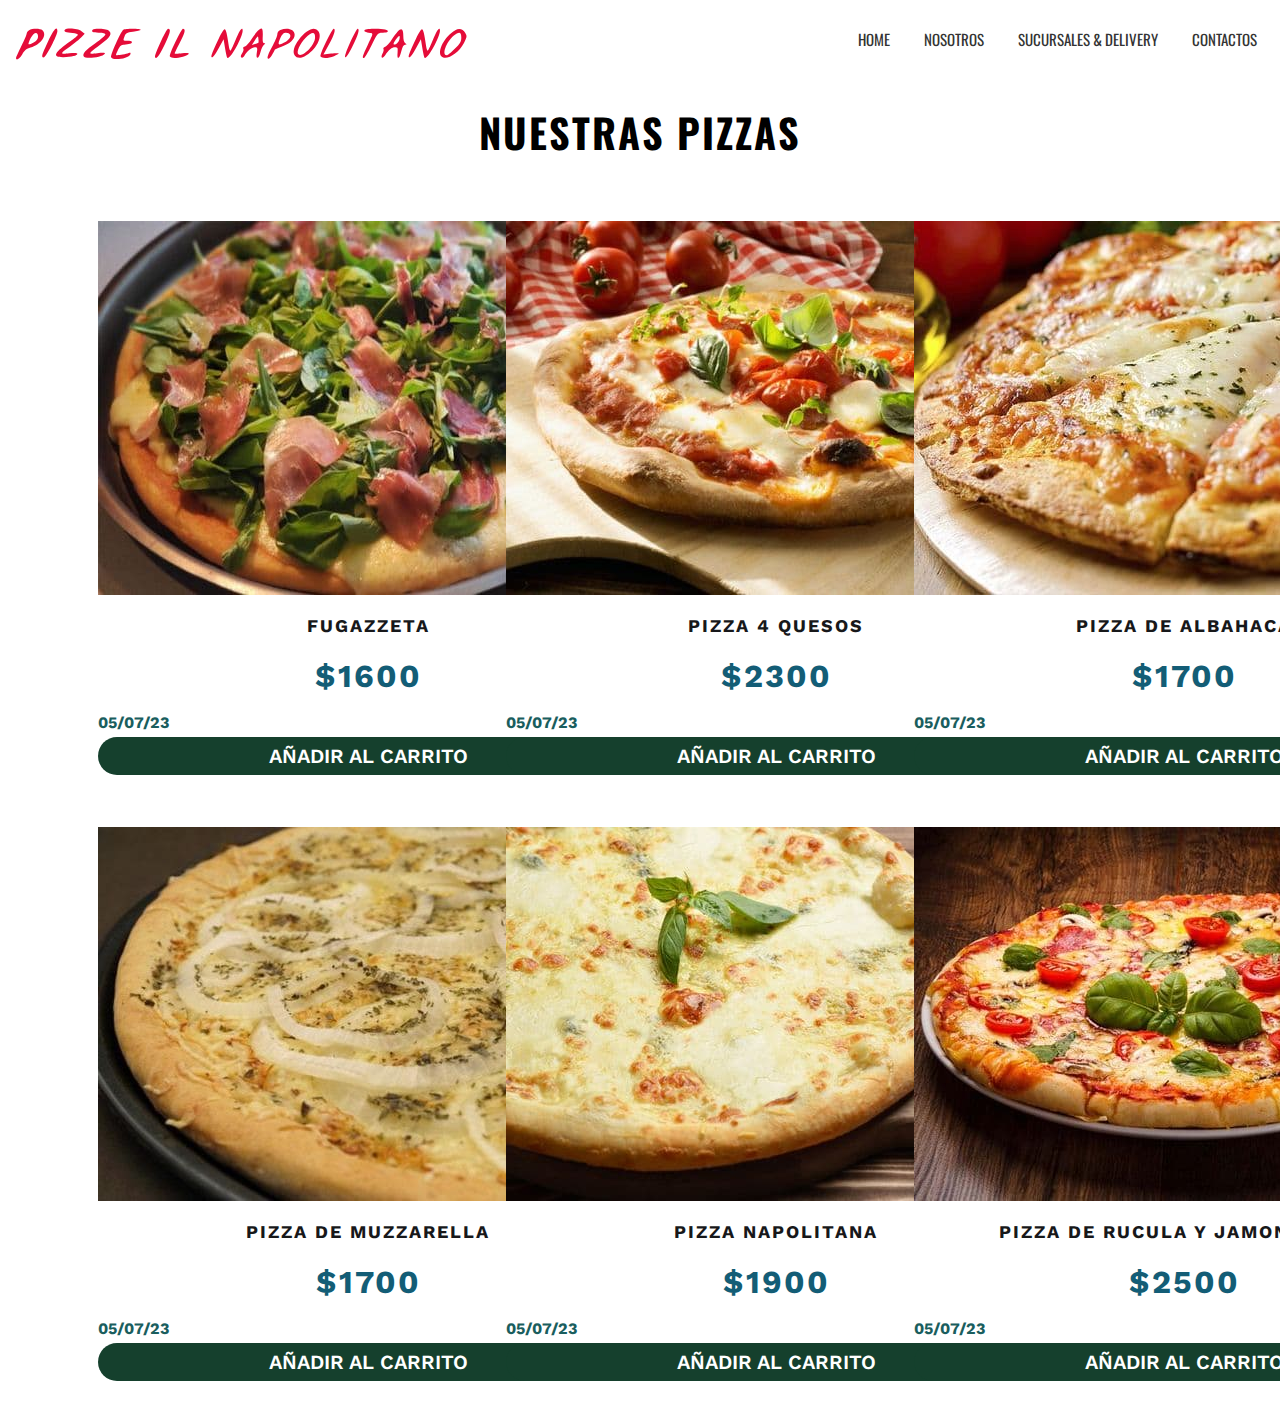
==== index.html @ 26c84a27 "pizzeria css en box" ====
<!DOCTYPE html>
<html lang="en">
<head>
    <meta charset="UTF-8">
    <meta http-equiv="X-UA-Compatible" content="IE=edge">
    <meta name="viewport" content="width=device-width, initial-scale=1.0">
    <title>PIZZERIA IL NAPOLITANO</title>
    <link rel="stylesheet" href="css/style.css">

    <link rel="preconnect" href="https://fonts.googleapis.com">
<link rel="preconnect" href="https://fonts.gstatic.com" crossorigin>
<link href="https://fonts.googleapis.com/css2?family=Oswald:wght@200&display=swap" rel="stylesheet">
<link rel="preconnect" href="https://fonts.googleapis.com">
<link rel="preconnect" href="https://fonts.gstatic.com" crossorigin>
<link href="https://fonts.googleapis.com/css2?family=Work+Sans:wght@100&display=swap" rel="stylesheet">

</head>
<body>
    <header>
        <div id="header-container">
            <!-- <h1><span id="PIZZERIA">PIZZERIA</span> 
                <span id="IL">IL</span> 
                <span id="NAPOLITANO">NAPOLITANO</span>
            </h1>-->
            <svg width="348pt" height="44pt" version="1.0" viewBox="0 0 348 44" xmlns="http://www.w3.org/2000/svg">
                <g transform="translate(0 44) scale(.1 -.1)" fill="#e50c39">
                <path d="m158 289c-10-5-18-17-18-25s-18-50-40-94-40-84-40-90c0-23 26-7 47 28 16 29 32 41 62 50 80 25 127 92 89 130-15 15-76 15-100 1zm67-49c0-17-10-30-33-43-18-11-35-17-38-14s4 24 16 47c24 46 55 52 55 10z"/>
                <path d="m300 203c-49-106-51-114-33-120 14-5 103 166 103 197 0 45-28 14-70-77z"/>
                <path d="m425 290c-8-13 8-18 60-22 22-2 40-7 39-13 0-5-25-27-54-48-126-88-142-122-55-121 62 0 105 11 105 25 0 8-19 9-61 5-72-9-71-2 9 53 31 21 68 51 82 66l25 27-24 19c-25 21-115 27-126 9z"/>
                <path d="m637 293c-17-16-3-23 43-23 35 0 50-4 50-13 0-7-34-37-75-66-75-52-96-76-88-98 9-24 142-8 159 19 5 8-11 9-57 4-74-9-74-8 29 69 71 53 86 80 56 102-18 13-105 18-117 6z"/>
                <path d="m865 292c-20-14-98-190-92-206 11-29 134-10 145 23 3 10 0 12-13 8-26-11-95-20-95-14 0 4 8 22 17 42 13 27 23 35 44 35 15 0 34 3 43 6 28 11 17 24-18 24-34 0-34 0-23 30 10 26 17 30 64 36 29 3 56 10 59 15 6 11-117 12-131 1z"/>
                <path d="m1160 233c-47-101-63-143-56-150 12-12 33 19 75 106 39 82 45 111 21 111-4 0-22-30-40-67z"/>
                <path d="m1256 201c-27-54-46-103-42-110 9-14 49-14 98-1 62 18 58 33-6 25-31-4-56-4-56-1 0 4 18 42 41 86 37 70 43 100 21 100-5 0-30-44-56-99z"/>
                <path d="m1581 227c-56-120-61-136-51-142 5-3 27 26 48 65l39 71 11-67c6-36 14-69 17-73 19-18 115 153 115 205 0 34-23 5-51-66-17-41-34-79-39-84s-11 13-15 40c-12 86-20 117-30 120-6 2-25-29-44-69z"/>
                <path d="m1872 282c-9-9-30-38-47-64-16-26-38-49-48-52-11-3-16-9-12-16 4-6 0-22-9-35-11-17-13-26-5-31 7-4 16 2 22 12 19 34 56 64 78 64 20 0 21-4 15-41-9-56 15-48 29 10 6 23 17 46 25 51 11 7 12 10 2 10-9 0-13 12-12 38 4 78-3 89-38 54zm6-87c-2-1-13-6-26-10l-23-7 23 36c23 35 23 35 26 10 2-14 2-27 0-29z"/>
                <path d="m2043 290c-15-6-23-18-23-32 0-13-18-56-41-97-26-48-37-77-30-84 6-6 17 2 30 24 12 19 21 36 21 39s23 14 51 24c62 21 99 56 99 90 0 40-53 58-107 36zm73-35c8-19-11-42-48-61-42-22-47-15-26 34 15 33 24 42 44 42 13 0 27-7 30-15z"/>
                <path d="m2239 276c-38-26-84-89-94-129-14-53 27-82 78-56 87 45 143 152 101 193-22 22-44 20-85-8zm64-44c-2-58-97-152-125-124-17 17 10 77 53 122 48 49 75 50 72 2z"/>
                <path d="m2386 201c-27-54-46-103-42-110 10-15 60-14 101 3 19 8 35 17 35 20 0 2-26 2-57-1l-57-6 42 76c39 71 53 117 34 117-4 0-30-44-56-99z"/>
                <path d="m2567 198c-61-132-47-157 17-29 43 85 56 131 38 131-4 0-29-46-55-102z"/>
                <path d="m2675 290c-7-11 6-17 43-22 22-3 22-4-18-86-42-88-46-102-30-102 6 0 31 43 57 95 47 95 48 95 85 95 42 0 51 14 16 24-37 10-146 7-153-4z"/>
                <path d="m2923 278c-11-13-33-42-48-65s-36-45-46-48c-11-4-16-11-13-17 4-5 1-21-7-34-17-33-1-45 20-14 27 42 50 60 74 60 20 0 22-4 19-40-6-57 14-50 28 10 8 35 17 50 28 50 15 0 15 2 2 10-10 6-15 25-15 56 0 54-13 64-42 32zm12-61c-6-24-32-44-43-33-2 3 6 19 18 36 25 35 34 34 25-3z"/>
                <path d="m3061 227c-56-120-61-136-51-142 5-3 27 26 48 65l39 71 11-67c6-36 14-69 17-73 19-18 115 153 115 205 0 34-23 5-51-66-17-41-34-79-39-84s-11 13-15 40c-12 86-20 117-30 120-6 2-25-29-44-69z"/>
                <path d="m3355 289c-81-46-140-160-103-197 34-34 126 21 168 101 23 44 24 49 10 74-17 31-45 39-75 22zm45-55c0-31-8-45-49-85-26-27-53-49-60-49-40 0-5 98 51 146 42 35 58 31 58-12z"/>
                </g>
                </svg>
                <nav><ul>
                    <li><a href="#">HOME</a></li>
                    <li><a href="nosotros.html">NOSOTROS</a></li>
                    <li><a href="sucursales.html">SUCURSALES & DELIVERY</a></li>
                    <li><a href="contacto.html">CONTACTOS</a></li>
                </ul>
              
              
                
        </div>
    </header>
    <div class="main-content">
        <h2> NUESTRAS PIZZAS </h2>
        <ul class="gallery">  <!-- ul.gallery para hacer el atajo-->
        <li>
            <div class="box">
                <figure>
                    <img src="img/pizza-rucula-y-jamon-crudo.jpg" alt="Rucula y Jamon Crudo">
                    <figcaption>
                        <h3>FUGAZZETA <p>$1600</p></h3>
                        <time>05/07/23</time>
                        <br><button class="button">AÑADIR AL CARRITO</button>
                    </figcaption>
                </figure>
                
            </div>
        </li>    <!--con li*6 es el atajo para crear esa cantidad de listas-->


        <li>
            <div class="box">
                <figure>
                    <img src="img/pizza-napolitana.jpg" alt="Napolitana">
                    <figcaption>
                        <h3>PIZZA 4 QUESOS <p>$2300</p></h3>
                        <time>05/07/23</time>
                        <br><button class="button">AÑADIR AL CARRITO</button>
                    </figcaption>
                </figure>
                
            </div>
        </li>


        <li>
            <div class="box">
                <figure>
                    <img src="img/pizza-muzzarella.jpg" alt="Muzzarella">
                    <figcaption>
                        <h3>PIZZA DE ALBAHACA <p>$1700</p></h3>
                        <time>05/07/23</time>
                        <br><button class="button">AÑADIR AL CARRITO</button>
                    </figcaption>
                </figure>
            </div>
            
        </li>


        <li>
            <div class="box">
                <figure>
                    <img src="img/fugazzeta_cleanup.jpg" alt="Fugazzeta">
                    <figcaption>
                        <h3>PIZZA DE MUZZARELLA <p>$1700</p></h3>
                        <time>05/07/23</time>
                        <br><button class="button">AÑADIR AL CARRITO</button>
                    </figcaption>
                </figure>
            </div>
        </li>


        <li>
            <div class="box">
                <figure>
                    <img src="img/pizza-4-quesos.jpg" alt="4 Quesos">
                    <figcaption>
                        <h3>PIZZA NAPOLITANA <p>$1900</p></h3>
                        <time>05/07/23</time>
                        <br><button class="button">AÑADIR AL CARRITO</button>
                    </figcaption>
                </figure>
            </div>
        </li>


        <li>
            <div class="box">
                <figure>
                    <img src="img/pizza-de-albahaca.jpg" alt="Albahaca">
                    <figcaption>
                        <h3>PIZZA DE RUCULA Y JAMON CRUDO <p>$2500</p></h3>
                        <time>05/07/23</time>
                        <br><button class="button">AÑADIR AL CARRITO</button>
                    </figcaption>
                </figure>
            </div>
        </li>

    </ul>

    </div>
</body>
</html>
---- css/style.css ----
#header-container{
    display: flex;
    flex-direction: row;
    justify-content: space-between;
    align-items: center;
    margin-top: 10px;
    font-family: 'Oswald', sans-serif;
}

nav{ /*para tener el menu de navegacion uno al lado del otro */
    display: flex;
    flex-direction: row;
}

nav ul li{
    list-style: none; /*QUITA LAS VIÑETAS*/
    display: inline; /*colocar menu al lado del otro en columnas*/
}

nav ul li a{
    padding: 15px; /*relleno para espaciar el nav*/
    text-decoration: none;
    color: #333;
    font-size: 15px;
}
nav ul li a:hover{
    background: #e50c39;
    color:#fff;
}

.main-content h2{
    display: flex; /* */
    justify-content: center; 
    font-family:  'Oswald', sans-serif;
    font-size: 2.5rem;
    color: black;
    letter-spacing: 2px;
} 

.gallery{
    font-family: 'Work Sans', sans-serif;
    display:flex;
    justify-content: center;
    flex-wrap: wrap;
}

.gallery li{
    display: flex;
    list-style: none;
    width: calc(100%/3);
    padding: 10px;
    box-sizing: border-box;
}

.gallery li box{
    border: 2px solid #e1e8ee;
    padding: 6px 6px 30px 6px;
}

.gallery li box img{
    width: 100%;
    max-width: 100%;
    height: auto;
    margin-bottom: 6px;
    justify-content: center;
}

.gallery li .box h3{
    margin-bottom: 6px;
    text-align: center;
    font-size: 1.125rem;
    font-weight: bold;
    line-height: 100%;
    text-transform: uppercase;
    color: #17181a;
    letter-spacing: 2px;
    height: 10vh;

}

.gallery li .box p{
    text-align: center;
    font-size: 2rem;
    font-weight: bold;
    color: #135d76;
}

.gallery li .box time{
    justify-content: center;
    font-size: 1rem;
    font-weight: bold;
    color: #1a5e5e;
}

.gallery li .box .button{
    margin-top: 5px;
    width: 100%;
    padding: 7px;
    border: none;
    background: #15402d;
    border-radius: 20px;
    cursor: pointer;
    font-size: 1.25rem;
    font-weight: 600;
    color: #fff;
    font-family: 'Work Sans', sans-serif;
}


/*h1 #PIZZERIA {
    color: black;
}
h1 #IL {
    color: red;
}
h1 #NAPOLITANO {
    color: #089000;
}*/
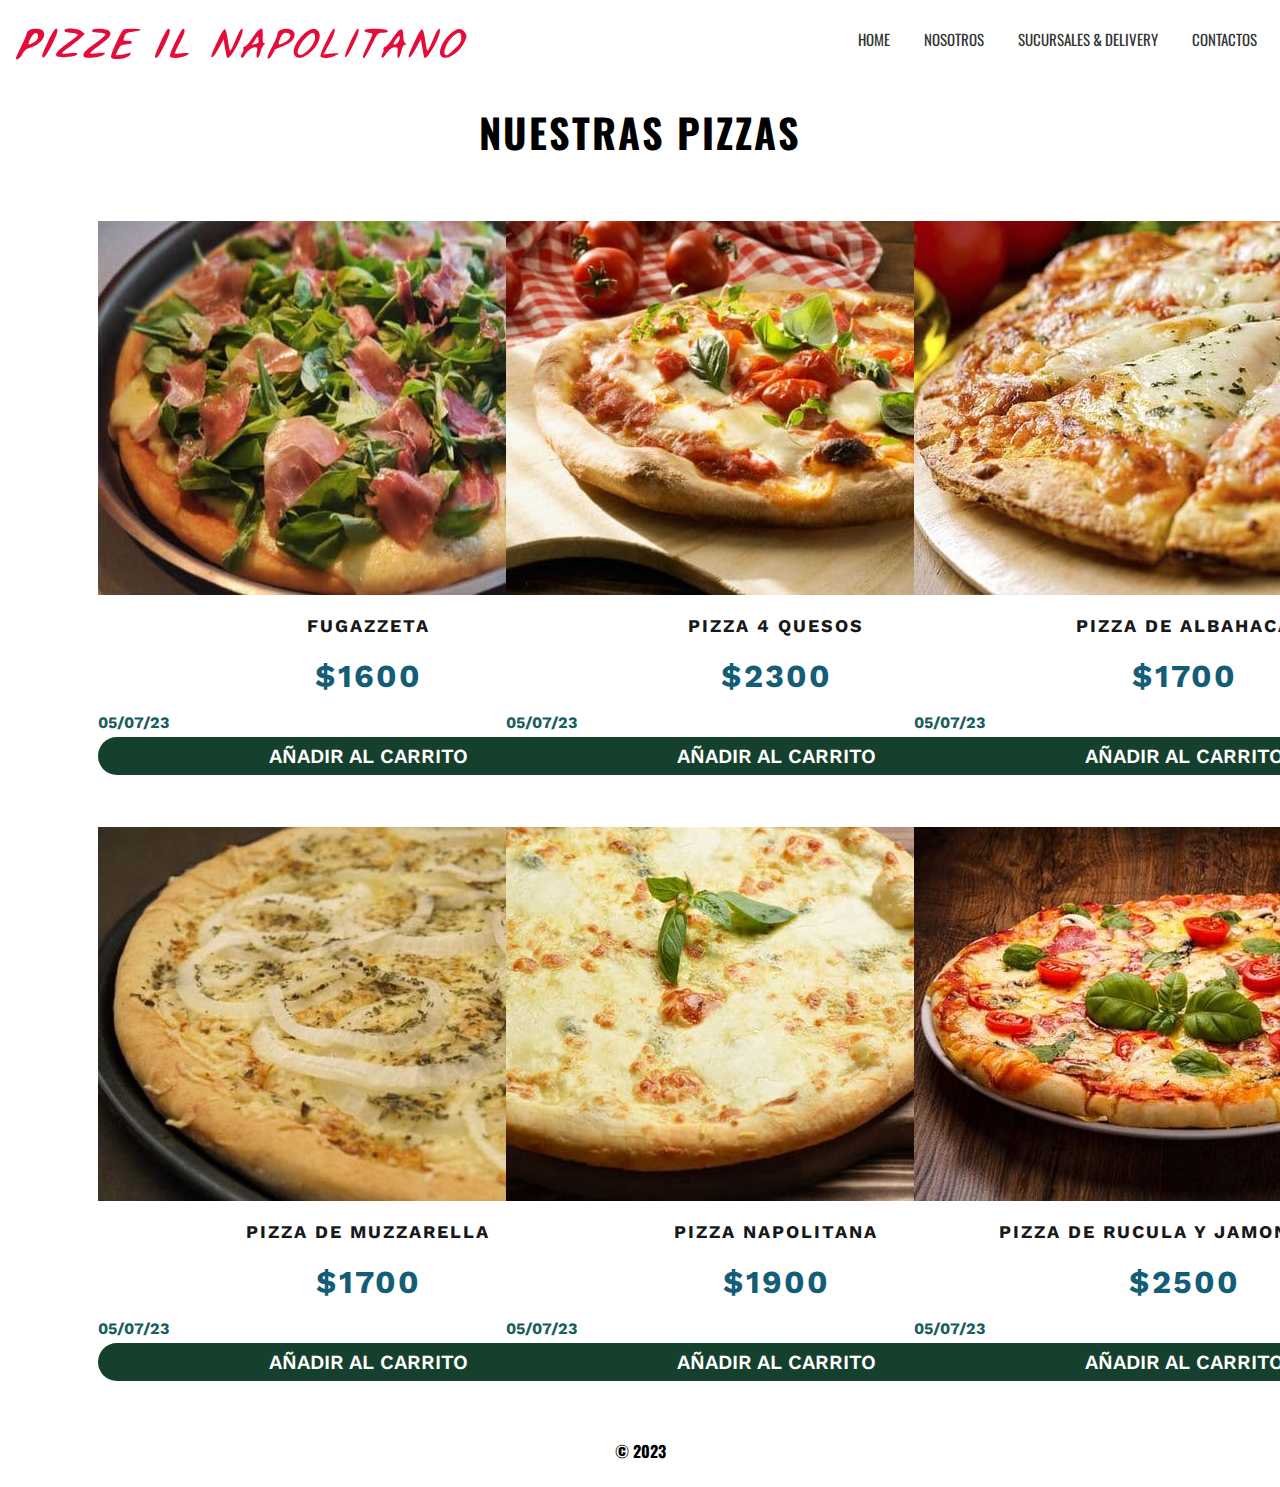
==== commit 3ac507f4: "pizzeria css en box" ====
--- a/index.html
+++ b/index.html
@@ -146,5 +146,8 @@
     </ul>
 
     </div>
+    <footer class="footer">
+        <p> &COPY; 2023 </p>  
+    </footer>
 </body>
 </html>--- a/css/style.css
+++ b/css/style.css
@@ -36,6 +36,14 @@
     color: black;
     letter-spacing: 2px;
 } 
+.footer {
+    display: flex;
+    justify-content: center;
+    color: #000;
+    font-size: 1rem;
+    font-family: 'Oswald', sans-serif;;
+    font-weight: bold;
+}
 
 .gallery{
     font-family: 'Work Sans', sans-serif;
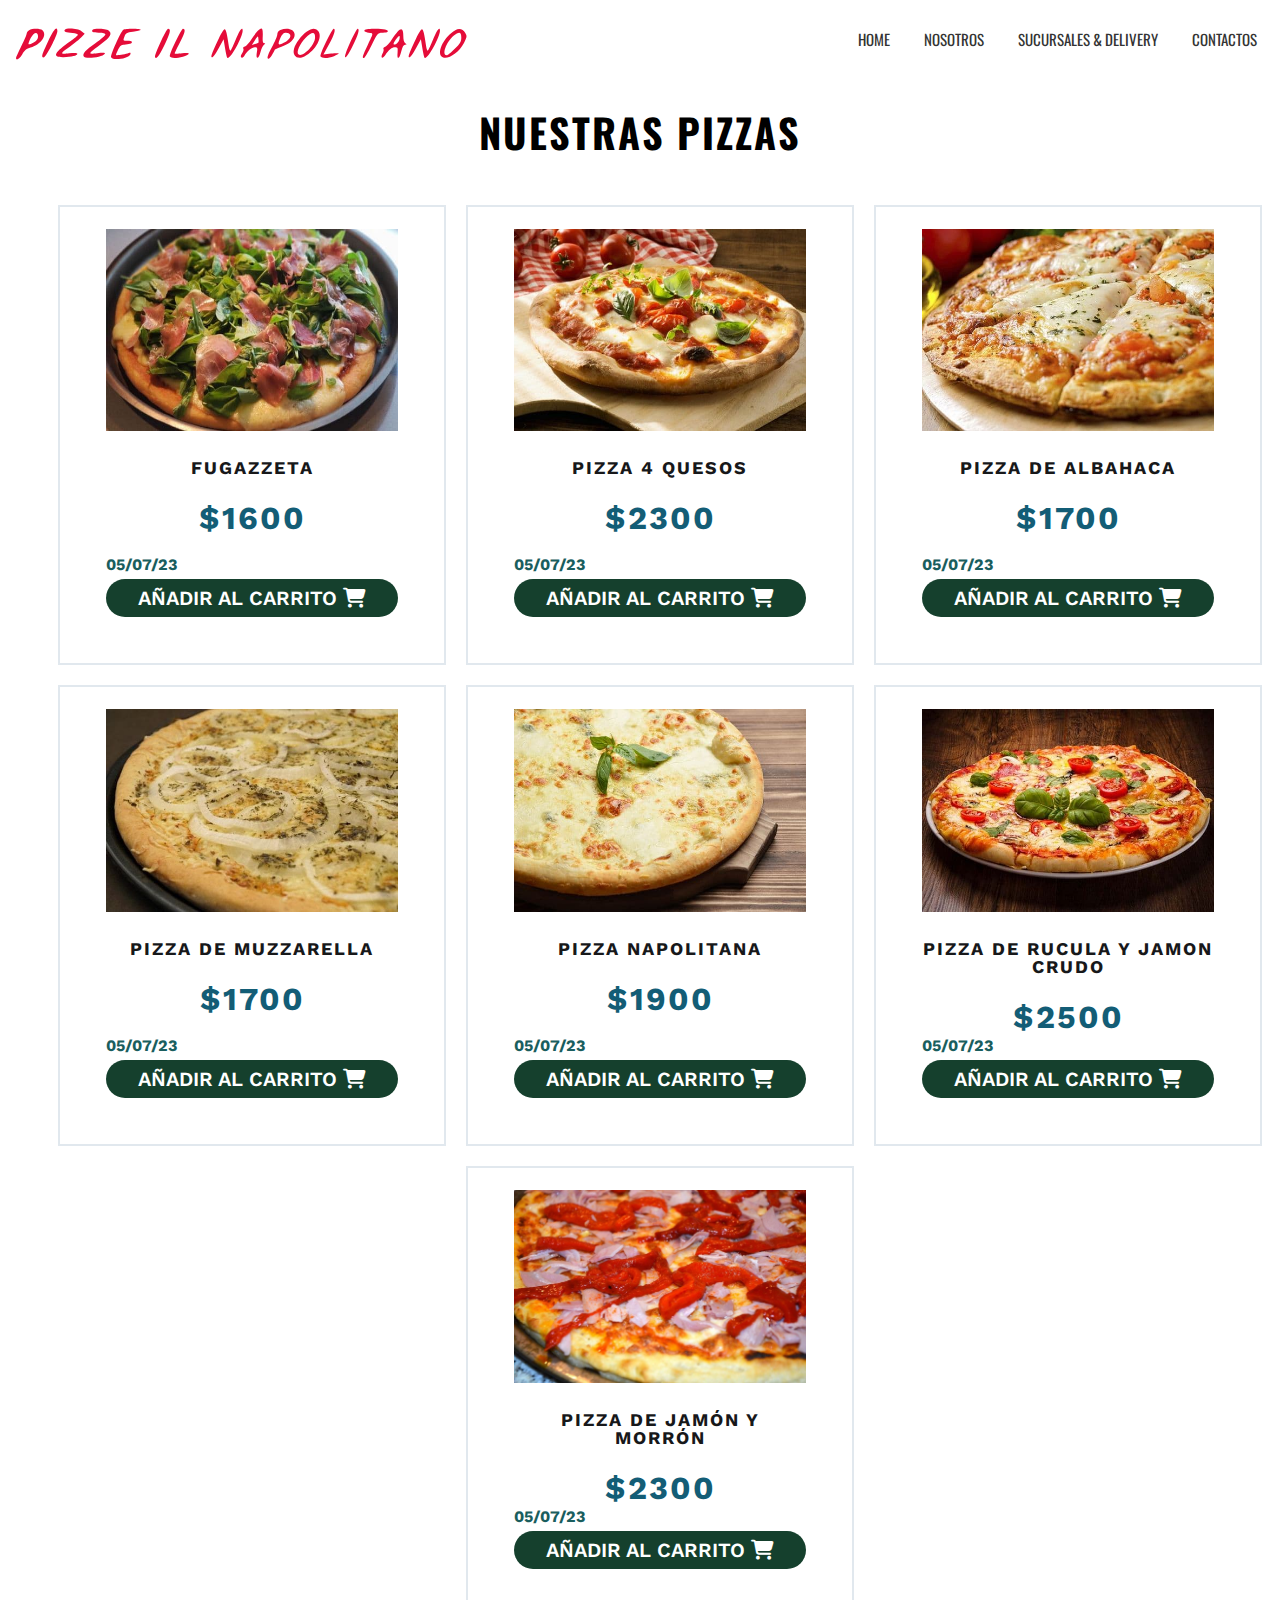
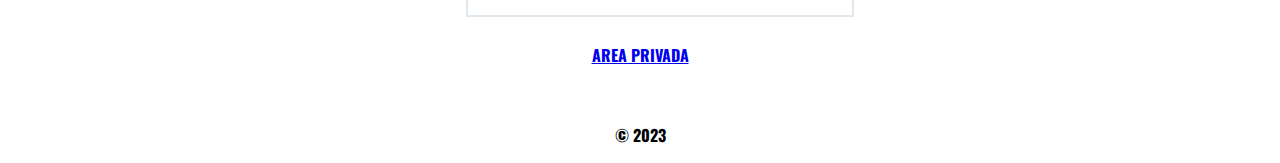
==== commit cef9d547: "LOGIN PIZZA" ====
--- a/index.html
+++ b/index.html
@@ -5,6 +5,11 @@
     <meta http-equiv="X-UA-Compatible" content="IE=edge">
     <meta name="viewport" content="width=device-width, initial-scale=1.0">
     <title>PIZZERIA IL NAPOLITANO</title>
+
+    <link href="css/fontawesome.css" rel="stylesheet">
+  <link href="css/brands.css" rel="stylesheet">
+  <link href="css/solid.css" rel="stylesheet">
+  
     <link rel="stylesheet" href="css/style.css">
 
     <link rel="preconnect" href="https://fonts.googleapis.com">
@@ -64,7 +69,7 @@
                     <figcaption>
                         <h3>FUGAZZETA <p>$1600</p></h3>
                         <time>05/07/23</time>
-                        <br><button class="button">AÑADIR AL CARRITO</button>
+                        <br><button value=1 class="button">AÑADIR AL CARRITO <i class="fa-solid fa-cart-shopping"></i></button>
                     </figcaption>
                 </figure>
                 
@@ -79,7 +84,7 @@
                     <figcaption>
                         <h3>PIZZA 4 QUESOS <p>$2300</p></h3>
                         <time>05/07/23</time>
-                        <br><button class="button">AÑADIR AL CARRITO</button>
+                        <br><button value=2 class="button">AÑADIR AL CARRITO <i class="fa-solid fa-cart-shopping"></i></button>
                     </figcaption>
                 </figure>
                 
@@ -94,7 +99,7 @@
                     <figcaption>
                         <h3>PIZZA DE ALBAHACA <p>$1700</p></h3>
                         <time>05/07/23</time>
-                        <br><button class="button">AÑADIR AL CARRITO</button>
+                        <br><button value=3 class="button">AÑADIR AL CARRITO <i class="fa-solid fa-cart-shopping"></i></button>
                     </figcaption>
                 </figure>
             </div>
@@ -106,11 +111,11 @@
             <div class="box">
                 <figure>
                     <img src="img/fugazzeta_cleanup.jpg" alt="Fugazzeta">
-                    <figcaption>
+                    <figcapcha>
                         <h3>PIZZA DE MUZZARELLA <p>$1700</p></h3>
                         <time>05/07/23</time>
-                        <br><button class="button">AÑADIR AL CARRITO</button>
-                    </figcaption>
+                        <br><button value=4 class="button">AÑADIR AL CARRITO <i class="fa-solid fa-cart-shopping"></i></button>
+                    </figcapcha>
                 </figure>
             </div>
         </li>
@@ -123,7 +128,7 @@
                     <figcaption>
                         <h3>PIZZA NAPOLITANA <p>$1900</p></h3>
                         <time>05/07/23</time>
-                        <br><button class="button">AÑADIR AL CARRITO</button>
+                        <br><button value=5 class="button">AÑADIR AL CARRITO <i class="fa-solid fa-cart-shopping"></i></button>
                     </figcaption>
                 </figure>
             </div>
@@ -137,8 +142,21 @@
                     <figcaption>
                         <h3>PIZZA DE RUCULA Y JAMON CRUDO <p>$2500</p></h3>
                         <time>05/07/23</time>
-                        <br><button class="button">AÑADIR AL CARRITO</button>
-                    </figcaption>
+                        <br><button value=6 class="button">AÑADIR AL CARRITO <i class="fa-solid fa-cart-shopping"></i></button>
+                    </figcaption>
+                </figure>
+            </div>
+        </li>
+
+        <li>
+            <div class="box">
+                <figure>
+                    <img src="img/pizza-de-jamon-y-morron.jpg" alt="Jamon y Morron">
+                    <figcapcha>
+                        <h3>PIZZA DE JAMÓN Y MORRÓN <p>$2300</p></h3>
+                        <time>05/07/23</time>
+                        <br><button value=7 class="button">AÑADIR AL CARRITO <i class="fa-solid fa-cart-shopping"></i></button>
+                    </figcapcha>
                 </figure>
             </div>
         </li>
@@ -147,7 +165,36 @@
 
     </div>
     <footer class="footer">
+        <div id="nav-footer"><a href="login.html">AREA PRIVADA</a></div>
+        <p>&nbsp;</p>
         <p> &COPY; 2023 </p>  
     </footer>
+<script src="main.js"></script>
+
+
+<!--<script>  SE PASA CODIGO DE ABAJO A MAIN.JS
+     
+const countButtons=document.querySelectorAll ("button").length;
+     let products=[];
+
+for(i=0; i<countButtons; i++){
+document.querySelectorAll ("button")[i].addEventListener("click",showValue);
+}
+
+  function showValue(){
+      if((this.value==4)|| (this.value==5)){
+        products.push(this.value + "PROMO");
+      }
+      else {products.push(this.value);}
+      /*this.value;*/
+      
+      alert(products.toString());
+
+  }
+     </script>
+ -->
+
 </body>
-</html>+</html>
+
+<!---->--- a/css/brands.css
+++ b/css/brands.css
@@ -0,0 +1,1522 @@
+/*!
+ * Font Awesome Free 6.4.0 by @fontawesome - https://fontawesome.com
+ * License - https://fontawesome.com/license/free (Icons: CC BY 4.0, Fonts: SIL OFL 1.1, Code: MIT License)
+ * Copyright 2023 Fonticons, Inc.
+ */
+:root, :host {
+  --fa-style-family-brands: 'Font Awesome 6 Brands';
+  --fa-font-brands: normal 400 1em/1 'Font Awesome 6 Brands'; }
+
+@font-face {
+  font-family: 'Font Awesome 6 Brands';
+  font-style: normal;
+  font-weight: 400;
+  font-display: block;
+  src: url("../webfonts/fa-brands-400.woff2") format("woff2"), url("../webfonts/fa-brands-400.ttf") format("truetype"); }
+
+.fab,
+.fa-brands {
+  font-weight: 400; }
+
+.fa-monero:before {
+  content: "\f3d0"; }
+
+.fa-hooli:before {
+  content: "\f427"; }
+
+.fa-yelp:before {
+  content: "\f1e9"; }
+
+.fa-cc-visa:before {
+  content: "\f1f0"; }
+
+.fa-lastfm:before {
+  content: "\f202"; }
+
+.fa-shopware:before {
+  content: "\f5b5"; }
+
+.fa-creative-commons-nc:before {
+  content: "\f4e8"; }
+
+.fa-aws:before {
+  content: "\f375"; }
+
+.fa-redhat:before {
+  content: "\f7bc"; }
+
+.fa-yoast:before {
+  content: "\f2b1"; }
+
+.fa-cloudflare:before {
+  content: "\e07d"; }
+
+.fa-ups:before {
+  content: "\f7e0"; }
+
+.fa-wpexplorer:before {
+  content: "\f2de"; }
+
+.fa-dyalog:before {
+  content: "\f399"; }
+
+.fa-bity:before {
+  content: "\f37a"; }
+
+.fa-stackpath:before {
+  content: "\f842"; }
+
+.fa-buysellads:before {
+  content: "\f20d"; }
+
+.fa-first-order:before {
+  content: "\f2b0"; }
+
+.fa-modx:before {
+  content: "\f285"; }
+
+.fa-guilded:before {
+  content: "\e07e"; }
+
+.fa-vnv:before {
+  content: "\f40b"; }
+
+.fa-square-js:before {
+  content: "\f3b9"; }
+
+.fa-js-square:before {
+  content: "\f3b9"; }
+
+.fa-microsoft:before {
+  content: "\f3ca"; }
+
+.fa-qq:before {
+  content: "\f1d6"; }
+
+.fa-orcid:before {
+  content: "\f8d2"; }
+
+.fa-java:before {
+  content: "\f4e4"; }
+
+.fa-invision:before {
+  content: "\f7b0"; }
+
+.fa-creative-commons-pd-alt:before {
+  content: "\f4ed"; }
+
+.fa-centercode:before {
+  content: "\f380"; }
+
+.fa-glide-g:before {
+  content: "\f2a6"; }
+
+.fa-drupal:before {
+  content: "\f1a9"; }
+
+.fa-hire-a-helper:before {
+  content: "\f3b0"; }
+
+.fa-creative-commons-by:before {
+  content: "\f4e7"; }
+
+.fa-unity:before {
+  content: "\e049"; }
+
+.fa-whmcs:before {
+  content: "\f40d"; }
+
+.fa-rocketchat:before {
+  content: "\f3e8"; }
+
+.fa-vk:before {
+  content: "\f189"; }
+
+.fa-untappd:before {
+  content: "\f405"; }
+
+.fa-mailchimp:before {
+  content: "\f59e"; }
+
+.fa-css3-alt:before {
+  content: "\f38b"; }
+
+.fa-square-reddit:before {
+  content: "\f1a2"; }
+
+.fa-reddit-square:before {
+  content: "\f1a2"; }
+
+.fa-vimeo-v:before {
+  content: "\f27d"; }
+
+.fa-contao:before {
+  content: "\f26d"; }
+
+.fa-square-font-awesome:before {
+  content: "\e5ad"; }
+
+.fa-deskpro:before {
+  content: "\f38f"; }
+
+.fa-sistrix:before {
+  content: "\f3ee"; }
+
+.fa-square-instagram:before {
+  content: "\e055"; }
+
+.fa-instagram-square:before {
+  content: "\e055"; }
+
+.fa-battle-net:before {
+  content: "\f835"; }
+
+.fa-the-red-yeti:before {
+  content: "\f69d"; }
+
+.fa-square-hacker-news:before {
+  content: "\f3af"; }
+
+.fa-hacker-news-square:before {
+  content: "\f3af"; }
+
+.fa-edge:before {
+  content: "\f282"; }
+
+.fa-napster:before {
+  content: "\f3d2"; }
+
+.fa-square-snapchat:before {
+  content: "\f2ad"; }
+
+.fa-snapchat-square:before {
+  content: "\f2ad"; }
+
+.fa-google-plus-g:before {
+  content: "\f0d5"; }
+
+.fa-artstation:before {
+  content: "\f77a"; }
+
+.fa-markdown:before {
+  content: "\f60f"; }
+
+.fa-sourcetree:before {
+  content: "\f7d3"; }
+
+.fa-google-plus:before {
+  content: "\f2b3"; }
+
+.fa-diaspora:before {
+  content: "\f791"; }
+
+.fa-foursquare:before {
+  content: "\f180"; }
+
+.fa-stack-overflow:before {
+  content: "\f16c"; }
+
+.fa-github-alt:before {
+  content: "\f113"; }
+
+.fa-phoenix-squadron:before {
+  content: "\f511"; }
+
+.fa-pagelines:before {
+  content: "\f18c"; }
+
+.fa-algolia:before {
+  content: "\f36c"; }
+
+.fa-red-river:before {
+  content: "\f3e3"; }
+
+.fa-creative-commons-sa:before {
+  content: "\f4ef"; }
+
+.fa-safari:before {
+  content: "\f267"; }
+
+.fa-google:before {
+  content: "\f1a0"; }
+
+.fa-square-font-awesome-stroke:before {
+  content: "\f35c"; }
+
+.fa-font-awesome-alt:before {
+  content: "\f35c"; }
+
+.fa-atlassian:before {
+  content: "\f77b"; }
+
+.fa-linkedin-in:before {
+  content: "\f0e1"; }
+
+.fa-digital-ocean:before {
+  content: "\f391"; }
+
+.fa-nimblr:before {
+  content: "\f5a8"; }
+
+.fa-chromecast:before {
+  content: "\f838"; }
+
+.fa-evernote:before {
+  content: "\f839"; }
+
+.fa-hacker-news:before {
+  content: "\f1d4"; }
+
+.fa-creative-commons-sampling:before {
+  content: "\f4f0"; }
+
+.fa-adversal:before {
+  content: "\f36a"; }
+
+.fa-creative-commons:before {
+  content: "\f25e"; }
+
+.fa-watchman-monitoring:before {
+  content: "\e087"; }
+
+.fa-fonticons:before {
+  content: "\f280"; }
+
+.fa-weixin:before {
+  content: "\f1d7"; }
+
+.fa-shirtsinbulk:before {
+  content: "\f214"; }
+
+.fa-codepen:before {
+  content: "\f1cb"; }
+
+.fa-git-alt:before {
+  content: "\f841"; }
+
+.fa-lyft:before {
+  content: "\f3c3"; }
+
+.fa-rev:before {
+  content: "\f5b2"; }
+
+.fa-windows:before {
+  content: "\f17a"; }
+
+.fa-wizards-of-the-coast:before {
+  content: "\f730"; }
+
+.fa-square-viadeo:before {
+  content: "\f2aa"; }
+
+.fa-viadeo-square:before {
+  content: "\f2aa"; }
+
+.fa-meetup:before {
+  content: "\f2e0"; }
+
+.fa-centos:before {
+  content: "\f789"; }
+
+.fa-adn:before {
+  content: "\f170"; }
+
+.fa-cloudsmith:before {
+  content: "\f384"; }
+
+.fa-pied-piper-alt:before {
+  content: "\f1a8"; }
+
+.fa-square-dribbble:before {
+  content: "\f397"; }
+
+.fa-dribbble-square:before {
+  content: "\f397"; }
+
+.fa-codiepie:before {
+  content: "\f284"; }
+
+.fa-node:before {
+  content: "\f419"; }
+
+.fa-mix:before {
+  content: "\f3cb"; }
+
+.fa-steam:before {
+  content: "\f1b6"; }
+
+.fa-cc-apple-pay:before {
+  content: "\f416"; }
+
+.fa-scribd:before {
+  content: "\f28a"; }
+
+.fa-openid:before {
+  content: "\f19b"; }
+
+.fa-instalod:before {
+  content: "\e081"; }
+
+.fa-expeditedssl:before {
+  content: "\f23e"; }
+
+.fa-sellcast:before {
+  content: "\f2da"; }
+
+.fa-square-twitter:before {
+  content: "\f081"; }
+
+.fa-twitter-square:before {
+  content: "\f081"; }
+
+.fa-r-project:before {
+  content: "\f4f7"; }
+
+.fa-delicious:before {
+  content: "\f1a5"; }
+
+.fa-freebsd:before {
+  content: "\f3a4"; }
+
+.fa-vuejs:before {
+  content: "\f41f"; }
+
+.fa-accusoft:before {
+  content: "\f369"; }
+
+.fa-ioxhost:before {
+  content: "\f208"; }
+
+.fa-fonticons-fi:before {
+  content: "\f3a2"; }
+
+.fa-app-store:before {
+  content: "\f36f"; }
+
+.fa-cc-mastercard:before {
+  content: "\f1f1"; }
+
+.fa-itunes-note:before {
+  content: "\f3b5"; }
+
+.fa-golang:before {
+  content: "\e40f"; }
+
+.fa-kickstarter:before {
+  content: "\f3bb"; }
+
+.fa-grav:before {
+  content: "\f2d6"; }
+
+.fa-weibo:before {
+  content: "\f18a"; }
+
+.fa-uncharted:before {
+  content: "\e084"; }
+
+.fa-firstdraft:before {
+  content: "\f3a1"; }
+
+.fa-square-youtube:before {
+  content: "\f431"; }
+
+.fa-youtube-square:before {
+  content: "\f431"; }
+
+.fa-wikipedia-w:before {
+  content: "\f266"; }
+
+.fa-wpressr:before {
+  content: "\f3e4"; }
+
+.fa-rendact:before {
+  content: "\f3e4"; }
+
+.fa-angellist:before {
+  content: "\f209"; }
+
+.fa-galactic-republic:before {
+  content: "\f50c"; }
+
+.fa-nfc-directional:before {
+  content: "\e530"; }
+
+.fa-skype:before {
+  content: "\f17e"; }
+
+.fa-joget:before {
+  content: "\f3b7"; }
+
+.fa-fedora:before {
+  content: "\f798"; }
+
+.fa-stripe-s:before {
+  content: "\f42a"; }
+
+.fa-meta:before {
+  content: "\e49b"; }
+
+.fa-laravel:before {
+  content: "\f3bd"; }
+
+.fa-hotjar:before {
+  content: "\f3b1"; }
+
+.fa-bluetooth-b:before {
+  content: "\f294"; }
+
+.fa-sticker-mule:before {
+  content: "\f3f7"; }
+
+.fa-creative-commons-zero:before {
+  content: "\f4f3"; }
+
+.fa-hips:before {
+  content: "\f452"; }
+
+.fa-behance:before {
+  content: "\f1b4"; }
+
+.fa-reddit:before {
+  content: "\f1a1"; }
+
+.fa-discord:before {
+  content: "\f392"; }
+
+.fa-chrome:before {
+  content: "\f268"; }
+
+.fa-app-store-ios:before {
+  content: "\f370"; }
+
+.fa-cc-discover:before {
+  content: "\f1f2"; }
+
+.fa-wpbeginner:before {
+  content: "\f297"; }
+
+.fa-confluence:before {
+  content: "\f78d"; }
+
+.fa-mdb:before {
+  content: "\f8ca"; }
+
+.fa-dochub:before {
+  content: "\f394"; }
+
+.fa-accessible-icon:before {
+  content: "\f368"; }
+
+.fa-ebay:before {
+  content: "\f4f4"; }
+
+.fa-amazon:before {
+  content: "\f270"; }
+
+.fa-unsplash:before {
+  content: "\e07c"; }
+
+.fa-yarn:before {
+  content: "\f7e3"; }
+
+.fa-square-steam:before {
+  content: "\f1b7"; }
+
+.fa-steam-square:before {
+  content: "\f1b7"; }
+
+.fa-500px:before {
+  content: "\f26e"; }
+
+.fa-square-vimeo:before {
+  content: "\f194"; }
+
+.fa-vimeo-square:before {
+  content: "\f194"; }
+
+.fa-asymmetrik:before {
+  content: "\f372"; }
+
+.fa-font-awesome:before {
+  content: "\f2b4"; }
+
+.fa-font-awesome-flag:before {
+  content: "\f2b4"; }
+
+.fa-font-awesome-logo-full:before {
+  content: "\f2b4"; }
+
+.fa-gratipay:before {
+  content: "\f184"; }
+
+.fa-apple:before {
+  content: "\f179"; }
+
+.fa-hive:before {
+  content: "\e07f"; }
+
+.fa-gitkraken:before {
+  content: "\f3a6"; }
+
+.fa-keybase:before {
+  content: "\f4f5"; }
+
+.fa-apple-pay:before {
+  content: "\f415"; }
+
+.fa-padlet:before {
+  content: "\e4a0"; }
+
+.fa-amazon-pay:before {
+  content: "\f42c"; }
+
+.fa-square-github:before {
+  content: "\f092"; }
+
+.fa-github-square:before {
+  content: "\f092"; }
+
+.fa-stumbleupon:before {
+  content: "\f1a4"; }
+
+.fa-fedex:before {
+  content: "\f797"; }
+
+.fa-phoenix-framework:before {
+  content: "\f3dc"; }
+
+.fa-shopify:before {
+  content: "\e057"; }
+
+.fa-neos:before {
+  content: "\f612"; }
+
+.fa-hackerrank:before {
+  content: "\f5f7"; }
+
+.fa-researchgate:before {
+  content: "\f4f8"; }
+
+.fa-swift:before {
+  content: "\f8e1"; }
+
+.fa-angular:before {
+  content: "\f420"; }
+
+.fa-speakap:before {
+  content: "\f3f3"; }
+
+.fa-angrycreative:before {
+  content: "\f36e"; }
+
+.fa-y-combinator:before {
+  content: "\f23b"; }
+
+.fa-empire:before {
+  content: "\f1d1"; }
+
+.fa-envira:before {
+  content: "\f299"; }
+
+.fa-square-gitlab:before {
+  content: "\e5ae"; }
+
+.fa-gitlab-square:before {
+  content: "\e5ae"; }
+
+.fa-studiovinari:before {
+  content: "\f3f8"; }
+
+.fa-pied-piper:before {
+  content: "\f2ae"; }
+
+.fa-wordpress:before {
+  content: "\f19a"; }
+
+.fa-product-hunt:before {
+  content: "\f288"; }
+
+.fa-firefox:before {
+  content: "\f269"; }
+
+.fa-linode:before {
+  content: "\f2b8"; }
+
+.fa-goodreads:before {
+  content: "\f3a8"; }
+
+.fa-square-odnoklassniki:before {
+  content: "\f264"; }
+
+.fa-odnoklassniki-square:before {
+  content: "\f264"; }
+
+.fa-jsfiddle:before {
+  content: "\f1cc"; }
+
+.fa-sith:before {
+  content: "\f512"; }
+
+.fa-themeisle:before {
+  content: "\f2b2"; }
+
+.fa-page4:before {
+  content: "\f3d7"; }
+
+.fa-hashnode:before {
+  content: "\e499"; }
+
+.fa-react:before {
+  content: "\f41b"; }
+
+.fa-cc-paypal:before {
+  content: "\f1f4"; }
+
+.fa-squarespace:before {
+  content: "\f5be"; }
+
+.fa-cc-stripe:before {
+  content: "\f1f5"; }
+
+.fa-creative-commons-share:before {
+  content: "\f4f2"; }
+
+.fa-bitcoin:before {
+  content: "\f379"; }
+
+.fa-keycdn:before {
+  content: "\f3ba"; }
+
+.fa-opera:before {
+  content: "\f26a"; }
+
+.fa-itch-io:before {
+  content: "\f83a"; }
+
+.fa-umbraco:before {
+  content: "\f8e8"; }
+
+.fa-galactic-senate:before {
+  content: "\f50d"; }
+
+.fa-ubuntu:before {
+  content: "\f7df"; }
+
+.fa-draft2digital:before {
+  content: "\f396"; }
+
+.fa-stripe:before {
+  content: "\f429"; }
+
+.fa-houzz:before {
+  content: "\f27c"; }
+
+.fa-gg:before {
+  content: "\f260"; }
+
+.fa-dhl:before {
+  content: "\f790"; }
+
+.fa-square-pinterest:before {
+  content: "\f0d3"; }
+
+.fa-pinterest-square:before {
+  content: "\f0d3"; }
+
+.fa-xing:before {
+  content: "\f168"; }
+
+.fa-blackberry:before {
+  content: "\f37b"; }
+
+.fa-creative-commons-pd:before {
+  content: "\f4ec"; }
+
+.fa-playstation:before {
+  content: "\f3df"; }
+
+.fa-quinscape:before {
+  content: "\f459"; }
+
+.fa-less:before {
+  content: "\f41d"; }
+
+.fa-blogger-b:before {
+  content: "\f37d"; }
+
+.fa-opencart:before {
+  content: "\f23d"; }
+
+.fa-vine:before {
+  content: "\f1ca"; }
+
+.fa-paypal:before {
+  content: "\f1ed"; }
+
+.fa-gitlab:before {
+  content: "\f296"; }
+
+.fa-typo3:before {
+  content: "\f42b"; }
+
+.fa-reddit-alien:before {
+  content: "\f281"; }
+
+.fa-yahoo:before {
+  content: "\f19e"; }
+
+.fa-dailymotion:before {
+  content: "\e052"; }
+
+.fa-affiliatetheme:before {
+  content: "\f36b"; }
+
+.fa-pied-piper-pp:before {
+  content: "\f1a7"; }
+
+.fa-bootstrap:before {
+  content: "\f836"; }
+
+.fa-odnoklassniki:before {
+  content: "\f263"; }
+
+.fa-nfc-symbol:before {
+  content: "\e531"; }
+
+.fa-ethereum:before {
+  content: "\f42e"; }
+
+.fa-speaker-deck:before {
+  content: "\f83c"; }
+
+.fa-creative-commons-nc-eu:before {
+  content: "\f4e9"; }
+
+.fa-patreon:before {
+  content: "\f3d9"; }
+
+.fa-avianex:before {
+  content: "\f374"; }
+
+.fa-ello:before {
+  content: "\f5f1"; }
+
+.fa-gofore:before {
+  content: "\f3a7"; }
+
+.fa-bimobject:before {
+  content: "\f378"; }
+
+.fa-facebook-f:before {
+  content: "\f39e"; }
+
+.fa-square-google-plus:before {
+  content: "\f0d4"; }
+
+.fa-google-plus-square:before {
+  content: "\f0d4"; }
+
+.fa-mandalorian:before {
+  content: "\f50f"; }
+
+.fa-first-order-alt:before {
+  content: "\f50a"; }
+
+.fa-osi:before {
+  content: "\f41a"; }
+
+.fa-google-wallet:before {
+  content: "\f1ee"; }
+
+.fa-d-and-d-beyond:before {
+  content: "\f6ca"; }
+
+.fa-periscope:before {
+  content: "\f3da"; }
+
+.fa-fulcrum:before {
+  content: "\f50b"; }
+
+.fa-cloudscale:before {
+  content: "\f383"; }
+
+.fa-forumbee:before {
+  content: "\f211"; }
+
+.fa-mizuni:before {
+  content: "\f3cc"; }
+
+.fa-schlix:before {
+  content: "\f3ea"; }
+
+.fa-square-xing:before {
+  content: "\f169"; }
+
+.fa-xing-square:before {
+  content: "\f169"; }
+
+.fa-bandcamp:before {
+  content: "\f2d5"; }
+
+.fa-wpforms:before {
+  content: "\f298"; }
+
+.fa-cloudversify:before {
+  content: "\f385"; }
+
+.fa-usps:before {
+  content: "\f7e1"; }
+
+.fa-megaport:before {
+  content: "\f5a3"; }
+
+.fa-magento:before {
+  content: "\f3c4"; }
+
+.fa-spotify:before {
+  content: "\f1bc"; }
+
+.fa-optin-monster:before {
+  content: "\f23c"; }
+
+.fa-fly:before {
+  content: "\f417"; }
+
+.fa-aviato:before {
+  content: "\f421"; }
+
+.fa-itunes:before {
+  content: "\f3b4"; }
+
+.fa-cuttlefish:before {
+  content: "\f38c"; }
+
+.fa-blogger:before {
+  content: "\f37c"; }
+
+.fa-flickr:before {
+  content: "\f16e"; }
+
+.fa-viber:before {
+  content: "\f409"; }
+
+.fa-soundcloud:before {
+  content: "\f1be"; }
+
+.fa-digg:before {
+  content: "\f1a6"; }
+
+.fa-tencent-weibo:before {
+  content: "\f1d5"; }
+
+.fa-symfony:before {
+  content: "\f83d"; }
+
+.fa-maxcdn:before {
+  content: "\f136"; }
+
+.fa-etsy:before {
+  content: "\f2d7"; }
+
+.fa-facebook-messenger:before {
+  content: "\f39f"; }
+
+.fa-audible:before {
+  content: "\f373"; }
+
+.fa-think-peaks:before {
+  content: "\f731"; }
+
+.fa-bilibili:before {
+  content: "\e3d9"; }
+
+.fa-erlang:before {
+  content: "\f39d"; }
+
+.fa-cotton-bureau:before {
+  content: "\f89e"; }
+
+.fa-dashcube:before {
+  content: "\f210"; }
+
+.fa-42-group:before {
+  content: "\e080"; }
+
+.fa-innosoft:before {
+  content: "\e080"; }
+
+.fa-stack-exchange:before {
+  content: "\f18d"; }
+
+.fa-elementor:before {
+  content: "\f430"; }
+
+.fa-square-pied-piper:before {
+  content: "\e01e"; }
+
+.fa-pied-piper-square:before {
+  content: "\e01e"; }
+
+.fa-creative-commons-nd:before {
+  content: "\f4eb"; }
+
+.fa-palfed:before {
+  content: "\f3d8"; }
+
+.fa-superpowers:before {
+  content: "\f2dd"; }
+
+.fa-resolving:before {
+  content: "\f3e7"; }
+
+.fa-xbox:before {
+  content: "\f412"; }
+
+.fa-searchengin:before {
+  content: "\f3eb"; }
+
+.fa-tiktok:before {
+  content: "\e07b"; }
+
+.fa-square-facebook:before {
+  content: "\f082"; }
+
+.fa-facebook-square:before {
+  content: "\f082"; }
+
+.fa-renren:before {
+  content: "\f18b"; }
+
+.fa-linux:before {
+  content: "\f17c"; }
+
+.fa-glide:before {
+  content: "\f2a5"; }
+
+.fa-linkedin:before {
+  content: "\f08c"; }
+
+.fa-hubspot:before {
+  content: "\f3b2"; }
+
+.fa-deploydog:before {
+  content: "\f38e"; }
+
+.fa-twitch:before {
+  content: "\f1e8"; }
+
+.fa-ravelry:before {
+  content: "\f2d9"; }
+
+.fa-mixer:before {
+  content: "\e056"; }
+
+.fa-square-lastfm:before {
+  content: "\f203"; }
+
+.fa-lastfm-square:before {
+  content: "\f203"; }
+
+.fa-vimeo:before {
+  content: "\f40a"; }
+
+.fa-mendeley:before {
+  content: "\f7b3"; }
+
+.fa-uniregistry:before {
+  content: "\f404"; }
+
+.fa-figma:before {
+  content: "\f799"; }
+
+.fa-creative-commons-remix:before {
+  content: "\f4ee"; }
+
+.fa-cc-amazon-pay:before {
+  content: "\f42d"; }
+
+.fa-dropbox:before {
+  content: "\f16b"; }
+
+.fa-instagram:before {
+  content: "\f16d"; }
+
+.fa-cmplid:before {
+  content: "\e360"; }
+
+.fa-facebook:before {
+  content: "\f09a"; }
+
+.fa-gripfire:before {
+  content: "\f3ac"; }
+
+.fa-jedi-order:before {
+  content: "\f50e"; }
+
+.fa-uikit:before {
+  content: "\f403"; }
+
+.fa-fort-awesome-alt:before {
+  content: "\f3a3"; }
+
+.fa-phabricator:before {
+  content: "\f3db"; }
+
+.fa-ussunnah:before {
+  content: "\f407"; }
+
+.fa-earlybirds:before {
+  content: "\f39a"; }
+
+.fa-trade-federation:before {
+  content: "\f513"; }
+
+.fa-autoprefixer:before {
+  content: "\f41c"; }
+
+.fa-whatsapp:before {
+  content: "\f232"; }
+
+.fa-slideshare:before {
+  content: "\f1e7"; }
+
+.fa-google-play:before {
+  content: "\f3ab"; }
+
+.fa-viadeo:before {
+  content: "\f2a9"; }
+
+.fa-line:before {
+  content: "\f3c0"; }
+
+.fa-google-drive:before {
+  content: "\f3aa"; }
+
+.fa-servicestack:before {
+  content: "\f3ec"; }
+
+.fa-simplybuilt:before {
+  content: "\f215"; }
+
+.fa-bitbucket:before {
+  content: "\f171"; }
+
+.fa-imdb:before {
+  content: "\f2d8"; }
+
+.fa-deezer:before {
+  content: "\e077"; }
+
+.fa-raspberry-pi:before {
+  content: "\f7bb"; }
+
+.fa-jira:before {
+  content: "\f7b1"; }
+
+.fa-docker:before {
+  content: "\f395"; }
+
+.fa-screenpal:before {
+  content: "\e570"; }
+
+.fa-bluetooth:before {
+  content: "\f293"; }
+
+.fa-gitter:before {
+  content: "\f426"; }
+
+.fa-d-and-d:before {
+  content: "\f38d"; }
+
+.fa-microblog:before {
+  content: "\e01a"; }
+
+.fa-cc-diners-club:before {
+  content: "\f24c"; }
+
+.fa-gg-circle:before {
+  content: "\f261"; }
+
+.fa-pied-piper-hat:before {
+  content: "\f4e5"; }
+
+.fa-kickstarter-k:before {
+  content: "\f3bc"; }
+
+.fa-yandex:before {
+  content: "\f413"; }
+
+.fa-readme:before {
+  content: "\f4d5"; }
+
+.fa-html5:before {
+  content: "\f13b"; }
+
+.fa-sellsy:before {
+  content: "\f213"; }
+
+.fa-sass:before {
+  content: "\f41e"; }
+
+.fa-wirsindhandwerk:before {
+  content: "\e2d0"; }
+
+.fa-wsh:before {
+  content: "\e2d0"; }
+
+.fa-buromobelexperte:before {
+  content: "\f37f"; }
+
+.fa-salesforce:before {
+  content: "\f83b"; }
+
+.fa-octopus-deploy:before {
+  content: "\e082"; }
+
+.fa-medapps:before {
+  content: "\f3c6"; }
+
+.fa-ns8:before {
+  content: "\f3d5"; }
+
+.fa-pinterest-p:before {
+  content: "\f231"; }
+
+.fa-apper:before {
+  content: "\f371"; }
+
+.fa-fort-awesome:before {
+  content: "\f286"; }
+
+.fa-waze:before {
+  content: "\f83f"; }
+
+.fa-cc-jcb:before {
+  content: "\f24b"; }
+
+.fa-snapchat:before {
+  content: "\f2ab"; }
+
+.fa-snapchat-ghost:before {
+  content: "\f2ab"; }
+
+.fa-fantasy-flight-games:before {
+  content: "\f6dc"; }
+
+.fa-rust:before {
+  content: "\e07a"; }
+
+.fa-wix:before {
+  content: "\f5cf"; }
+
+.fa-square-behance:before {
+  content: "\f1b5"; }
+
+.fa-behance-square:before {
+  content: "\f1b5"; }
+
+.fa-supple:before {
+  content: "\f3f9"; }
+
+.fa-rebel:before {
+  content: "\f1d0"; }
+
+.fa-css3:before {
+  content: "\f13c"; }
+
+.fa-staylinked:before {
+  content: "\f3f5"; }
+
+.fa-kaggle:before {
+  content: "\f5fa"; }
+
+.fa-space-awesome:before {
+  content: "\e5ac"; }
+
+.fa-deviantart:before {
+  content: "\f1bd"; }
+
+.fa-cpanel:before {
+  content: "\f388"; }
+
+.fa-goodreads-g:before {
+  content: "\f3a9"; }
+
+.fa-square-git:before {
+  content: "\f1d2"; }
+
+.fa-git-square:before {
+  content: "\f1d2"; }
+
+.fa-square-tumblr:before {
+  content: "\f174"; }
+
+.fa-tumblr-square:before {
+  content: "\f174"; }
+
+.fa-trello:before {
+  content: "\f181"; }
+
+.fa-creative-commons-nc-jp:before {
+  content: "\f4ea"; }
+
+.fa-get-pocket:before {
+  content: "\f265"; }
+
+.fa-perbyte:before {
+  content: "\e083"; }
+
+.fa-grunt:before {
+  content: "\f3ad"; }
+
+.fa-weebly:before {
+  content: "\f5cc"; }
+
+.fa-connectdevelop:before {
+  content: "\f20e"; }
+
+.fa-leanpub:before {
+  content: "\f212"; }
+
+.fa-black-tie:before {
+  content: "\f27e"; }
+
+.fa-themeco:before {
+  content: "\f5c6"; }
+
+.fa-python:before {
+  content: "\f3e2"; }
+
+.fa-android:before {
+  content: "\f17b"; }
+
+.fa-bots:before {
+  content: "\e340"; }
+
+.fa-free-code-camp:before {
+  content: "\f2c5"; }
+
+.fa-hornbill:before {
+  content: "\f592"; }
+
+.fa-js:before {
+  content: "\f3b8"; }
+
+.fa-ideal:before {
+  content: "\e013"; }
+
+.fa-git:before {
+  content: "\f1d3"; }
+
+.fa-dev:before {
+  content: "\f6cc"; }
+
+.fa-sketch:before {
+  content: "\f7c6"; }
+
+.fa-yandex-international:before {
+  content: "\f414"; }
+
+.fa-cc-amex:before {
+  content: "\f1f3"; }
+
+.fa-uber:before {
+  content: "\f402"; }
+
+.fa-github:before {
+  content: "\f09b"; }
+
+.fa-php:before {
+  content: "\f457"; }
+
+.fa-alipay:before {
+  content: "\f642"; }
+
+.fa-youtube:before {
+  content: "\f167"; }
+
+.fa-skyatlas:before {
+  content: "\f216"; }
+
+.fa-firefox-browser:before {
+  content: "\e007"; }
+
+.fa-replyd:before {
+  content: "\f3e6"; }
+
+.fa-suse:before {
+  content: "\f7d6"; }
+
+.fa-jenkins:before {
+  content: "\f3b6"; }
+
+.fa-twitter:before {
+  content: "\f099"; }
+
+.fa-rockrms:before {
+  content: "\f3e9"; }
+
+.fa-pinterest:before {
+  content: "\f0d2"; }
+
+.fa-buffer:before {
+  content: "\f837"; }
+
+.fa-npm:before {
+  content: "\f3d4"; }
+
+.fa-yammer:before {
+  content: "\f840"; }
+
+.fa-btc:before {
+  content: "\f15a"; }
+
+.fa-dribbble:before {
+  content: "\f17d"; }
+
+.fa-stumbleupon-circle:before {
+  content: "\f1a3"; }
+
+.fa-internet-explorer:before {
+  content: "\f26b"; }
+
+.fa-stubber:before {
+  content: "\e5c7"; }
+
+.fa-telegram:before {
+  content: "\f2c6"; }
+
+.fa-telegram-plane:before {
+  content: "\f2c6"; }
+
+.fa-old-republic:before {
+  content: "\f510"; }
+
+.fa-odysee:before {
+  content: "\e5c6"; }
+
+.fa-square-whatsapp:before {
+  content: "\f40c"; }
+
+.fa-whatsapp-square:before {
+  content: "\f40c"; }
+
+.fa-node-js:before {
+  content: "\f3d3"; }
+
+.fa-edge-legacy:before {
+  content: "\e078"; }
+
+.fa-slack:before {
+  content: "\f198"; }
+
+.fa-slack-hash:before {
+  content: "\f198"; }
+
+.fa-medrt:before {
+  content: "\f3c8"; }
+
+.fa-usb:before {
+  content: "\f287"; }
+
+.fa-tumblr:before {
+  content: "\f173"; }
+
+.fa-vaadin:before {
+  content: "\f408"; }
+
+.fa-quora:before {
+  content: "\f2c4"; }
+
+.fa-reacteurope:before {
+  content: "\f75d"; }
+
+.fa-medium:before {
+  content: "\f23a"; }
+
+.fa-medium-m:before {
+  content: "\f23a"; }
+
+.fa-amilia:before {
+  content: "\f36d"; }
+
+.fa-mixcloud:before {
+  content: "\f289"; }
+
+.fa-flipboard:before {
+  content: "\f44d"; }
+
+.fa-viacoin:before {
+  content: "\f237"; }
+
+.fa-critical-role:before {
+  content: "\f6c9"; }
+
+.fa-sitrox:before {
+  content: "\e44a"; }
+
+.fa-discourse:before {
+  content: "\f393"; }
+
+.fa-joomla:before {
+  content: "\f1aa"; }
+
+.fa-mastodon:before {
+  content: "\f4f6"; }
+
+.fa-airbnb:before {
+  content: "\f834"; }
+
+.fa-wolf-pack-battalion:before {
+  content: "\f514"; }
+
+.fa-buy-n-large:before {
+  content: "\f8a6"; }
+
+.fa-gulp:before {
+  content: "\f3ae"; }
+
+.fa-creative-commons-sampling-plus:before {
+  content: "\f4f1"; }
+
+.fa-strava:before {
+  content: "\f428"; }
+
+.fa-ember:before {
+  content: "\f423"; }
+
+.fa-canadian-maple-leaf:before {
+  content: "\f785"; }
+
+.fa-teamspeak:before {
+  content: "\f4f9"; }
+
+.fa-pushed:before {
+  content: "\f3e1"; }
+
+.fa-wordpress-simple:before {
+  content: "\f411"; }
+
+.fa-nutritionix:before {
+  content: "\f3d6"; }
+
+.fa-wodu:before {
+  content: "\e088"; }
+
+.fa-google-pay:before {
+  content: "\e079"; }
+
+.fa-intercom:before {
+  content: "\f7af"; }
+
+.fa-zhihu:before {
+  content: "\f63f"; }
+
+.fa-korvue:before {
+  content: "\f42f"; }
+
+.fa-pix:before {
+  content: "\e43a"; }
+
+.fa-steam-symbol:before {
+  content: "\f3f6"; }
--- a/css/solid.css
+++ b/css/solid.css
@@ -0,0 +1,19 @@
+/*!
+ * Font Awesome Free 6.4.0 by @fontawesome - https://fontawesome.com
+ * License - https://fontawesome.com/license/free (Icons: CC BY 4.0, Fonts: SIL OFL 1.1, Code: MIT License)
+ * Copyright 2023 Fonticons, Inc.
+ */
+:root, :host {
+  --fa-style-family-classic: 'Font Awesome 6 Free';
+  --fa-font-solid: normal 900 1em/1 'Font Awesome 6 Free'; }
+
+@font-face {
+  font-family: 'Font Awesome 6 Free';
+  font-style: normal;
+  font-weight: 900;
+  font-display: block;
+  src: url("../webfonts/fa-solid-900.woff2") format("woff2"), url("../webfonts/fa-solid-900.ttf") format("truetype"); }
+
+.fas,
+.fa-solid {
+  font-weight: 900; }
--- a/css/style.css
+++ b/css/style.css
@@ -36,9 +36,8 @@
     color: black;
     letter-spacing: 2px;
 } 
-.footer {
-    display: flex;
-    justify-content: center;
+footer {
+    text-align: center;
     color: #000;
     font-size: 1rem;
     font-family: 'Oswald', sans-serif;;
@@ -60,12 +59,12 @@
     box-sizing: border-box;
 }
 
-.gallery li box{
+.gallery li .box{
     border: 2px solid #e1e8ee;
     padding: 6px 6px 30px 6px;
 }
 
-.gallery li box img{
+.gallery li .box img{
     width: 100%;
     max-width: 100%;
     height: auto;
@@ -114,6 +113,64 @@
     font-family: 'Work Sans', sans-serif;
 }
 
+footer #nav-footer{
+    width: 100%;
+    text-align: center;
+}
+
+/* FUENTE LATO */
+/*.container{
+font-family: 'Lato', sans-serif;
+font-family: 'Work Sans', sans-serif;
+}*/
+
+
+
+/*svg{
+    width: 100%;
+    max-width: 100%;
+    height: auto;
+}*/
+
+
+@media (max-width:960px){
+    #header-container{
+        flex-direction: column;
+    }
+.gallery{
+    flex-direction: column;
+    margin-top: 60px;
+}
+.gallery li{
+    width: 100%;
+    justify-content: center;
+}
+}
+
+
+
+.form-sigin{
+    max-width: 380px;
+    background-color: #fff;
+    border: none;
+    padding: 15px 35px 45px 35px;
+}
+
+.icon{
+    width: 50px;
+    height: 50px;
+    color: #fff;
+    background-color: #007bff;
+    border-radius: 50%;
+    margin: 0 auto;
+    margin-bottom: 10px;
+}
+
+.container{
+    font-family: 'Lato', sans-serif;
+    background: rgb(0,0,36);
+background: linear-gradient(180deg, rgba(0,0,36,1) 0%, rgba(9,9,121,1) 35%, rgba(0,212,255,1) 100%);
+}
 
 /*h1 #PIZZERIA {
     color: black;
